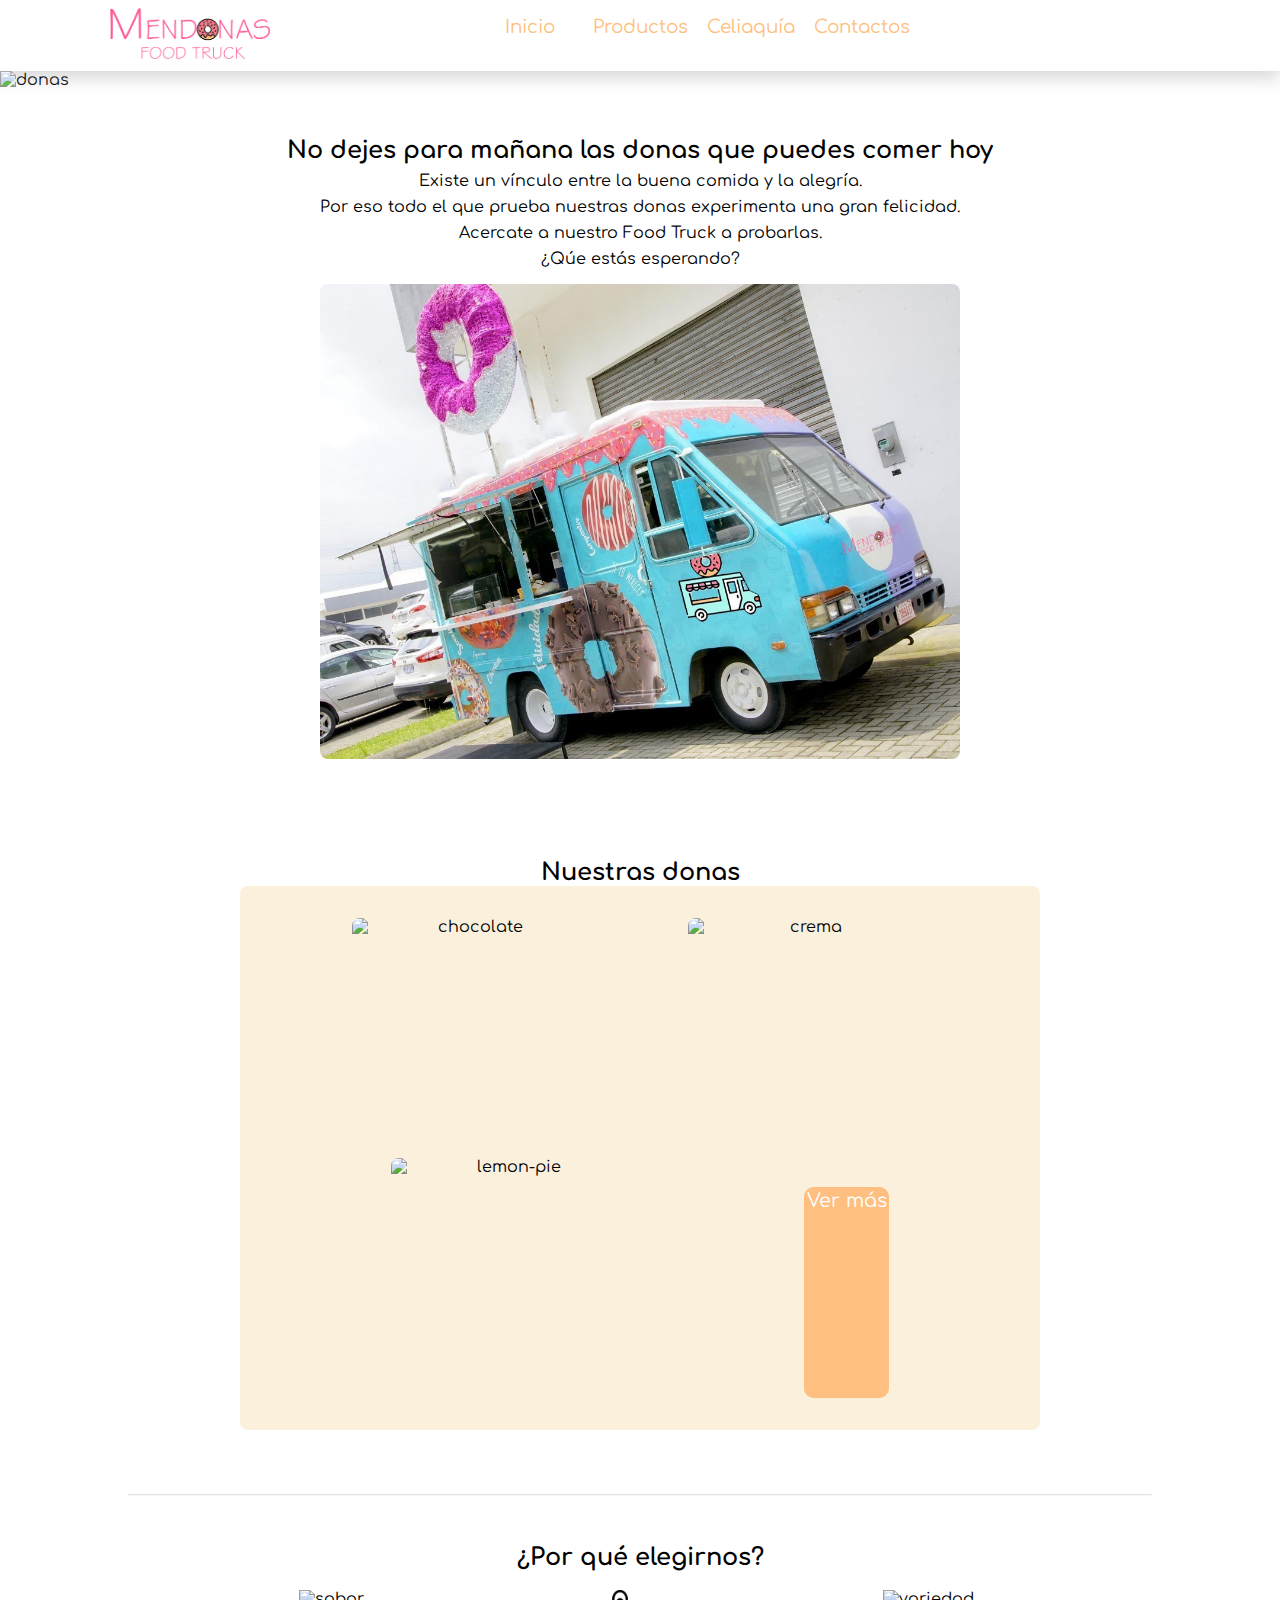
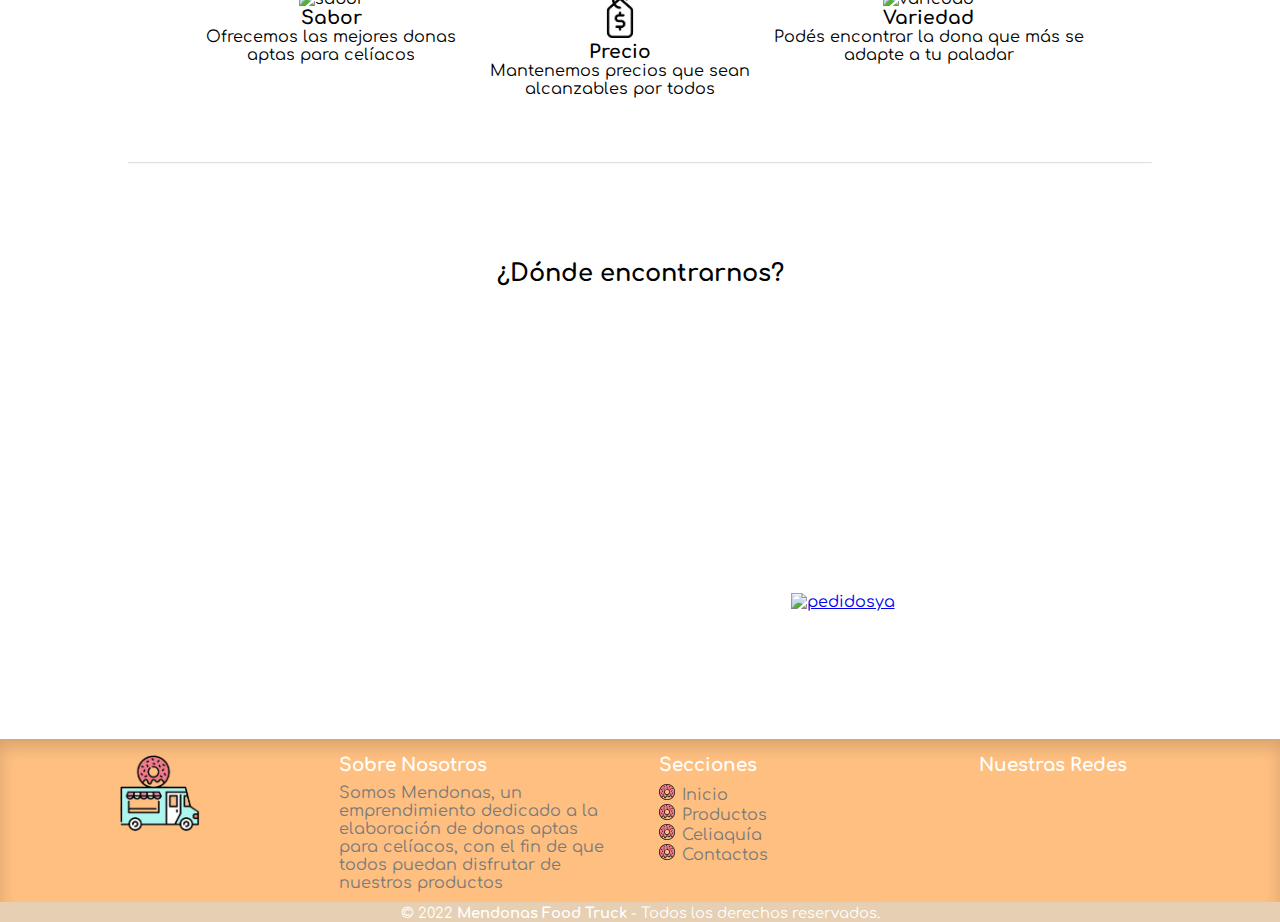
==== index.html @ 360dca73 "ordenado" ====
<!DOCTYPE html>
<html lang="en">
<head>
    <meta charset="UTF-8">
    <meta http-equiv="X-UA-Compatible" content="IE=edge">
    <meta name="viewport" content="width=device-width, initial-scale=1.0">

    <link rel="shortcut icon" href="/Dona.png" type="image/x-icon">
    <link rel="stylesheet" href="0estilo.css">
    <link rel="stylesheet" href="carrusel.css">
    <link rel="stylesheet" href="https://cdnjs.cloudflare.com/ajax/libs/animate.css/4.1.1/animate.min.css"/>
    <link href="https://fonts.googleapis.com/css2?family=Comfortaa:wght@300&display=swap" rel="stylesheet">
    
    <script src="https://kit.fontawesome.com/cc9a86832b.js" crossorigin="anonymous"></script>

    <title>Mendonas Food Truck</title>
</head>

<body>
    <nav class="nav">
        <div class="container-nav">
            <figure>
                <a href="#">
                    <img src="/Imágenes/Texto.png" alt="Mendonas" class="animate__animated animate__swing">
                </a>
            </figure>
            <div class="lista">
                <ul>
                    <li><a href="index.html">Inicio</a> </li>
                    <li><a href="productos.html">Productos</a></li>
                    <li><a href="celiaquia.html">Celiaquía</a></li>
                    <li><a href="contacto.html">Contactos</a></li>
                </ul>
            </div>
            <div class="redes-nav">
                <a href="https://web.whatsapp.com/" class="fa fa-whatsapp fa-xl" target="_blank"></a>
                <a href="https://www.facebook.com/" class="fa fa-facebook fa-xl" target="_blank"></a>
                <a href="https://www.instagram.com/" class="fa fa-instagram fa-xl" target="_blank"></a>
            </div>
        </div>
    </nav>

    <div class="presentacion">
        <div class="foto">
            <img src="https://s3.amazonaws.com/arc-wordpress-client-uploads/infobae-wp/wp-content/uploads/2018/11/22152524/PARA-TI-DONUTS-Y-CHURROS-DONUTS-MARKET-13-gourmet-PAULA-IKEDA-201811231.jpg" alt="donas">
        </div>
        <div class="frase">
            <h2>No dejes para mañana las donas que puedes comer hoy</h2>
            <p>Existe un vínculo entre la buena comida y la alegría.</p>
            <p>Por eso todo el que prueba nuestras donas experimenta una gran felicidad.</p>
            <p>Acercate a nuestro Food Truck a probarlas.</p>
            <p>¿Qúe estás esperando?</p>
            <img src="/Imágenes/Food Truck.jpg" alt="foodtruck">
        </div>
        <div class="carrusel">
            <h2>Nuestras donas</h2>
            <div class="nuestras">
                <img src="https://placeralplato.com/files/2015/07/Donas-de-chocolate-y-canela-640x480.jpg?width=1200&enable=upscale" alt="chocolate">
                <img src="https://t1.rg.ltmcdn.com/es/posts/3/3/8/donas_rellenas_de_crema_pastelera_34833_600.jpg" alt="crema">
                <img src="https://i.pinimg.com/736x/dc/91/ef/dc91efba1f8ed9599defd0c5e49a55f3.jpg" alt="lemon-pie">
                <a href="productos.html">Ver más</a>
            </div>
        </div>
        <div class="elegirnos">
            <hr>
            <h2>¿Por qué elegirnos?</h2>
            <div class="razones">
                <div class="sabor">
                    <img src="https://es.seaicons.com/wp-content/uploads/2015/06/Food-Doughnut-icon.png" alt="sabor">
                    <h3>Sabor</h3>
                    <p>Ofrecemos las mejores donas aptas para celíacos</p>
                </div>
                <div class="precio">
                    <img src="[data-uri]" alt="precio">
                    <h3>Precio</h3>
                    <p>Mantenemos precios que sean alcanzables por todos</p>
                </div>
                <div class="variedad">
                    <img src="https://static.vecteezy.com/system/resources/previews/001/500/312/large_2x/bullet-menu-icon-free-vector.jpg" alt="variedad">
                    <h3>Variedad</h3>
                    <p>Podés encontrar la dona que más se adapte a tu paladar</p>
                </div>
            </div>
            <hr>
        </div>
        <div class="map">
            <h2>¿Dónde encontrarnos?</h2>
            <iframe src="https://www.google.com/maps/embed?pb=!1m18!1m12!1m3!1d659.9806650527895!2d-68.84240550402001!3d-32.892981247883654!2m3!1f0!2f0!3f0!3m2!1i1024!2i768!4f13.1!3m3!1m2!1s0x967e0910a2e57cbb%3A0xecee7dac7452e994!2sPlaza%20Espa%C3%B1a!5e0!3m2!1ses-419!2sar!4v1650557830262!5m2!1ses-419!2sar" width="400" height="300" style="border:0;" allowfullscreen="" loading="lazy" referrerpolicy="no-referrer-when-downgrade"></iframe>
            <a href="https://www.pedidosya.com.ar/" target="_blank"><img src="https://seeklogo.com/images/P/pedidos-ya-logo-70D1FA3532-seeklogo.com.png" alt="pedidosya"></a>
        </div>
    </div>

    <footer class="footer">
        <div class="container-1">
            <div class="box">
                <figure>
                    <a href="index.html">
                        <img src="/Imágenes/foodtrucklogo.png" alt="logomendonas">
                    </a>
                </figure>
            </div>
            <div class="box">
                <h2>Sobre Nosotros</h2>
                <p>Somos Mendonas, un emprendimiento dedicado a la elaboración de donas aptas para celíacos, con el fin de que todos puedan disfrutar de nuestros productos</p>
            </div>
            <div class="box">
                <h2>Secciones</h2>
                <ul>
                    <li><a href="index.html">Inicio</a> </li>
                    <li><a href="productos.html">Productos</a></li>
                    <li><a href="celiaquia.html">Celiaquía</a></li>
                    <li><a href="contacto.html">Contactos</a></li>
                </ul>
            </div>
            <div class="box">
                <h2>Nuestras Redes</h2>
                <div class="red-social">
                    <a href="https://web.whatsapp.com/" class="fa fa-whatsapp fa-xl" target="_blank"></a>
                    <a href="https://www.facebook.com/" class="fa fa-facebook fa-xl" target="_blank"></a>
                    <a href="https://www.instagram.com/" class="fa fa-instagram fa-xl" target="_blank"></a>
                </div>
            </div>
        </div>
        <div class="container-2">
            <small>
                &copy; 2022 <b>Mendonas Food Truck</b> - Todos los derechos reservados.
            </small>
        </div>
    </footer>
</body>
</html>
---- 0estilo.css ----
/* Colores logo:
Rosa: #f17b89
Celeste: #adf6ed
Marrón: #febf80*/
*{
    padding: 0;
    margin: 0;
    font-family: 'Comfortaa', cursive;
}
body{
    /* background-color: #; */
}
.nav{
    width: 100%;
    background-color: white;
    box-shadow: 0 .5rem 1rem rgba(0,0,0,.15);
}
.nav .container-nav{
    padding: 0.5em;
    display: flex;
    justify-content: space-around;
}
.nav .container-nav figure{
    text-align: center;
}
.nav .container-nav figure a img{
    width: 10em;
}
.nav .container-nav .lista{
    padding-top: 0.5em;
    text-align: center;
    font-size: 1.15em;
}
.nav .container-nav .lista ul{
    display: grid;
    grid-template-columns: repeat(4, 6em);
    text-align: center;
}
.nav .container-nav ul li{
    display: inline;
}
.nav .container-nav ul li a{
    display: block;
    text-decoration: none;
    color: #febf80;
    /* -webkit-transition: 1s linear; */
    transition: 0.7s linear;
}
.nav .container-nav ul li a:hover{
    /* transform: translateY(-3px) scale(1.1);
    font-weight: bold;
    border-bottom: 2px solid; */
    /* -webkit-box-shadow: 10px 10px 14px 2px rgba(0,0,0,0.47); */
    box-shadow: 0 .5rem 1rem rgba(0,0,0,.3);
    border-radius: 2em;
    background-color: #febf80;
    color: white;
}
.nav .container-nav .redes-nav a{
    text-decoration: none;
    padding-right: 1em;
    padding-top: 0.6em;
    color: #f17b89;
    transition: 0.5s;
}
.nav .container-nav .redes-nav a:hover{
    transform: scale(1.2);
    color: #febf80;
}
.foto img{
    width: 100%;
    object-fit: cover;
    height: 25em;
    opacity: 90%;
}
.presentacion .frase{
    text-align: center;
}
.presentacion .frase h2{
    font-size: 1.5em;
    padding-top: 2em;
}
.presentacion .frase p{
    padding-top: 0.5em;
    padding-left: 1em;
    padding-right: 1em;
}
.presentacion .frase img{
    margin-top: 1em;
    width: 40em;
    border-radius: 0.5em;
}
.presentacion .carrusel{
    text-align: center;
}
.presentacion .carrusel h2{
    padding-top: 4em;
}
.presentacion .carrusel .nuestras{
    display: flex;
    flex-wrap: wrap;
    justify-content: space-around;
    align-content: center;
    margin-left: 15em;
    margin-right: 15em;
    padding: 4em;
    padding-top: 2em;
    padding-bottom: 2em;
    border-radius: 0.5em;
    background-color: #faf0dc;
}
.presentacion .carrusel .nuestras img{
    object-fit: cover;
    border-radius: 0.5em;
    width: 15em;
    height: 15em;
    transition: 1s;
}
.presentacion .carrusel .nuestras img:hover{
    transform: scale(1.03);
}
.presentacion .carrusel a{
    text-decoration: none;
    margin-top: 1.5em;
    padding: 0.1em;
    border: 1px solid #febf80;
    border-radius: 0.5em;
    background-color: #febf80;
    color: white;
    font-size: 1.2em;
}
.presentacion .carrusel a:hover{
    transform: scale(1.1);
    transition: 0.7s;
}
.presentacion .elegirnos{
    text-align: center;
}
.presentacion .elegirnos h2{
    padding-top: 2em;
    padding-bottom: 0.8em;
    font-size: 1.5em;
}
.presentacion .elegirnos .razones{
    display: flex;
    margin-left: 12em;
    margin-right: 12em;
}
.presentacion .elegirnos .razones img{
    width: 3em;
    height: 3em;
    background-color: white;
}
.presentacion .map{
    text-align: center;
    padding-top: 6em;
    padding-bottom: 2em;
}
.presentacion .map h2{
    padding-bottom: 0.8em;
}
.presentacion .map img{
    width: 10em;
    margin: 6em;
    transition: 1s;
}
.presentacion .map img:hover{
    transform: scale(1.05);
}
.productos{
    text-align: center;
    margin-bottom: 4em;
}
.productos h2{
    padding-top: 2em;
    padding-bottom: 0.8em;
    font-size: 1.5em;
}
.productos p{
    padding-top: 0.3em;
    padding-left: 1em;
    padding-right: 1em;
}
.productos h3{
    padding-top: 2em;
    padding-bottom: 0.8em;
    font-size: 1.3em;
}
.productos .prod .tipo{
    display: flex;
    align-content: center;
    justify-content: center;
    flex-wrap: wrap;
    flex-direction: row;
}
.productos .prod img{
    object-fit: cover;
    border-radius: 0.5em;
    width: 15em;
    height: 15em;
    margin-left: 3em;
    margin-right: 3em;
    transition: 1s;
}
.donnut{
    position: relative;
    display: inline-block;
    text-align: center;
}
.donnut p{
    position: absolute;
    top: 50%;
    left: 50%;
    transform: translate(-50%, -50%);
    color: transparent;
    transition: 1s;
}
.donnut:hover p{
    color: white;
}
.donnut:hover img{
    filter: brightness(50%);
    transform: scale(1.03);
}
.celi .info h1{
    text-align: center;
    font-size: 1.5em;
    padding-top: 2em;
}
.celi .info h2{
    padding-top: 1em;
    padding-left: 1em;
    font-size: 1.3em;
    color: #f17b89;
}
.celi .info p{
    padding-top: 0.3em;
    padding-left: 1em;
    padding-right: 1em;
}
.celi .masinfo{
    text-align: center;
}
.celi .masinfo h2{
    padding-top: 3em;
    font-size: 1.2em;
}
.celi .masinfo img{
    width: 8%;
    height: 8%;
    transition: 1s;
}
.celi .masinfo img:hover{
    transform: scale(1.05);
}
.formu h2{
    text-align: center;
    font-size: 1.5em;
    padding-top: 2em;
}
.formu p{
    text-align: center;
    font-size: 1em;
    padding-top: 1em;
}
.formu .evento form{
    margin: auto;
    width: 70em;
    height: auto;
    margin-top: 3em;
    padding: 2em;
    border: 1px solid;
    border-color: #f17b89;
    box-shadow: 0 .5rem 1rem rgba(0,0,0,.3);
    display: flex;
    flex-wrap: wrap;
}
.formu .evento form div{
    width: 50%;
    padding-top: 1.5em;
}
.formu .evento form .comentarios{
    width: 100%;
}
.formu .evento form input, select{
    border: 1px solid rgb(94, 203, 247);
    border-radius: 0.5em;
    width: 90%;
    height: 2em;
    padding-left: 1em;
    margin-top: 0.7em;
}
.formu .evento form textarea{
    border: 1px solid rgb(94, 203, 247);
    border-radius: 0.5em;
    width: 100%;
}
.formu .evento form .boton-enviar{
    text-decoration: none;
    border: 0;
    padding: 0.5em;
    width: 5em;
    height: 100%;
}
.formu .evento form .boton-enviar:hover{
    animation: traslado 5s linear;
}
    @keyframes traslado {
    from {
      margin-left: 0%;
    }
    to {
      margin-left: 20%;
    }
    }
hr{
    margin-top: 4em;
    margin-left: 10%;
    margin-right: 10%;
    background-color: #7a7a7a;
    opacity: 30%;
}
.formu .opinion form{
    margin: auto;
    width: 35em;
    height: auto;
    margin-top: 3em;
    margin-bottom: 6em;
    padding: 2em;
    text-align: center;
    border: 3px solid;
    border-radius: 2em;
    border-style: dashed;
    border-color: #f17b89;
    box-shadow: 0 .5rem 1rem rgba(0,0,0,.3);
}
.formu .opinion form input{
    border-radius: .5em;
    height: 1.2em;
    border: 1px solid rgb(94, 203, 247);
}
.formu .opinion form textarea{
    border-radius: .5em;
    border: 1px solid rgb(94, 203, 247);
}
textarea:focus, input:focus, input[type]:focus {
    border-color: rgb(94, 203, 247);
    box-shadow: 0 0.5px 0.5px rgba(94, 203, 247)inset, 0 0 4px rgba(0, 238, 255, 0.6);
    outline: 0 none;
}
.formu .opinion form .boton-enviar{
    text-decoration: none;
    border: 0;
    padding: 0.5em;
    width: 3em;
    height: 100%;
    transform: rotate(270deg);
}
.formu .opinion form .boton-enviar:hover{
    animation: rotation 4s infinite linear;
}
    @keyframes rotation {
    from {
      transform: rotate(0deg);
    }
    to {
      transform: rotate(359deg);
    }
    }
.footer{
    width: 100%;
    background-color: #febf80;
    /* position: absolute;
    bottom: 0; */
    box-shadow: 0 .5rem 1rem rgba(0,0,0,.15) inset;
}
.footer .container-1{
    width: 100%;
    margin: auto;
    display: grid;
    grid-template-columns: repeat(4, 1fr);
    padding-top: 1em;
    padding-bottom: em;
}
.footer .container-1 .box{
    padding: 1.2em;
    padding-top: 0;
    padding-bottom: 0;
}
.footer .container-1 .box figure{
    width: 100%;
    height: 100%;
    display: flex;
    justify-content: center;
    align-content: center;
}
.footer .container-1 .box figure img{
    width: 5em;
    animation-name: slidelogo;
    animation-duration: 2s;
}
    /* @keyframes slidelogo {
        from{
            margin-right: 100%;
        }
        to{
            margin-right: 0%;
        }
    } */
.footer .container-1 .box h2{
    color: white;
    margin-bottom: 0.5em;
    font-size: 1.15em;
}
.footer .container-1 .box p{
    color: #7a7a7a;
    margin-bottom: 10px;
    font-size: 1em;
}
.footer .container-1 .box ul li{
    list-style-position: inside;
    list-style-image: url('/favicon-16x16.png');
}
.footer .container-1 .box ul li a{
    text-decoration: none;
    font-size: 1em;
    color: #7a7a7a;
    transition: 0.5s;
}
.footer .container-1 .box ul li a:hover{
    color: #f17b89;
    display: inline-block;
    transform: scale(1.1);
}
.footer .container-1 .red-social a{
    display: inline-block;
    text-align: center;
    text-decoration: none;
    color:#00000051;
    width: 2em;
    padding-top: 1em;
    transition: 0.5s;
}
.footer .container-1 .red-social a:hover{
    color: #f17b89;
    transform: scale(1.2);
}
.footer .container-2{
    background-color: #E6CFB2;
    font-size: 1.1em;
    text-align: center;
    color: white;
}
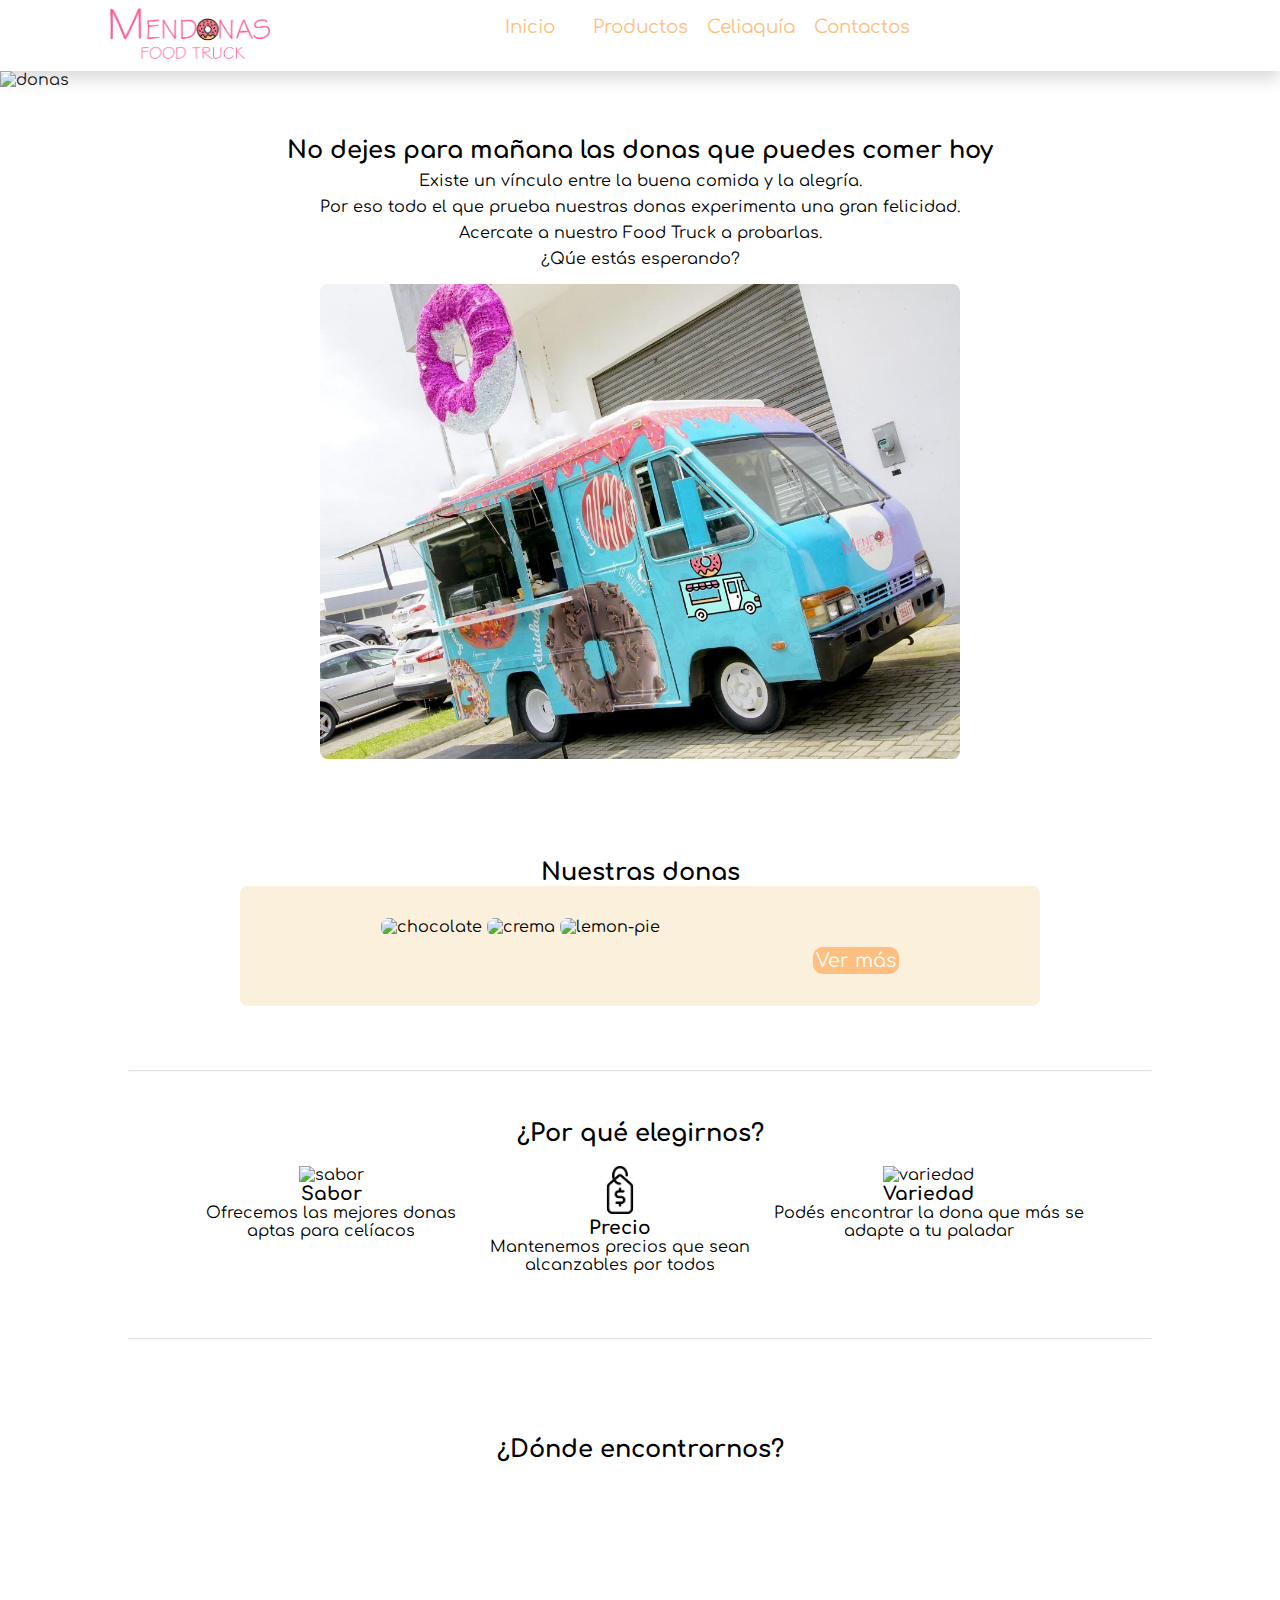
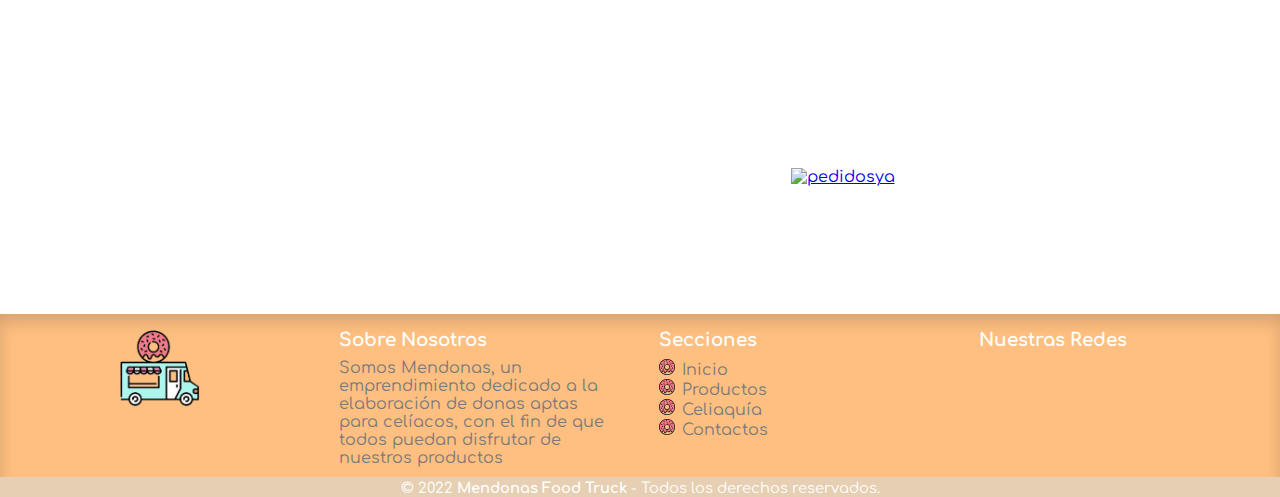
==== commit abd926da: "ordenado" ====
--- a/index.html
+++ b/index.html
@@ -5,9 +5,8 @@
     <meta http-equiv="X-UA-Compatible" content="IE=edge">
     <meta name="viewport" content="width=device-width, initial-scale=1.0">
 
-    <link rel="shortcut icon" href="/Dona.png" type="image/x-icon">
+    <link rel="shortcut icon" href="Imágenes/Dona.png" type="image/x-icon">
     <link rel="stylesheet" href="0estilo.css">
-    <link rel="stylesheet" href="carrusel.css">
     <link rel="stylesheet" href="https://cdnjs.cloudflare.com/ajax/libs/animate.css/4.1.1/animate.min.css"/>
     <link href="https://fonts.googleapis.com/css2?family=Comfortaa:wght@300&display=swap" rel="stylesheet">
     
@@ -21,7 +20,7 @@
         <div class="container-nav">
             <figure>
                 <a href="#">
-                    <img src="/Imágenes/Texto.png" alt="Mendonas" class="animate__animated animate__swing">
+                    <img src="Imágenes/Texto.png" alt="Mendonas" class="animate__animated animate__swing">
                 </a>
             </figure>
             <div class="lista">
@@ -50,14 +49,16 @@
             <p>Por eso todo el que prueba nuestras donas experimenta una gran felicidad.</p>
             <p>Acercate a nuestro Food Truck a probarlas.</p>
             <p>¿Qúe estás esperando?</p>
-            <img src="/Imágenes/Food Truck.jpg" alt="foodtruck">
+            <img src="Imágenes/Food Truck.jpg" alt="foodtruck">
         </div>
         <div class="carrusel">
             <h2>Nuestras donas</h2>
             <div class="nuestras">
-                <img src="https://placeralplato.com/files/2015/07/Donas-de-chocolate-y-canela-640x480.jpg?width=1200&enable=upscale" alt="chocolate">
-                <img src="https://t1.rg.ltmcdn.com/es/posts/3/3/8/donas_rellenas_de_crema_pastelera_34833_600.jpg" alt="crema">
-                <img src="https://i.pinimg.com/736x/dc/91/ef/dc91efba1f8ed9599defd0c5e49a55f3.jpg" alt="lemon-pie">
+                <div>
+                    <img src="https://placeralplato.com/files/2015/07/Donas-de-chocolate-y-canela-640x480.jpg?width=1200&enable=upscale" alt="chocolate">
+                    <img src="https://t1.rg.ltmcdn.com/es/posts/3/3/8/donas_rellenas_de_crema_pastelera_34833_600.jpg" alt="crema">
+                    <img src="https://i.pinimg.com/736x/dc/91/ef/dc91efba1f8ed9599defd0c5e49a55f3.jpg" alt="lemon-pie">
+                </div>
                 <a href="productos.html">Ver más</a>
             </div>
         </div>
@@ -95,7 +96,7 @@
             <div class="box">
                 <figure>
                     <a href="index.html">
-                        <img src="/Imágenes/foodtrucklogo.png" alt="logomendonas">
+                        <img src="Imágenes/foodtrucklogo.png" alt="logomendonas">
                     </a>
                 </figure>
             </div>
--- a/0estilo.css
+++ b/0estilo.css
@@ -6,9 +6,6 @@
     padding: 0;
     margin: 0;
     font-family: 'Comfortaa', cursive;
-}
-body{
-    /* background-color: #; */
 }
 .nav{
     width: 100%;
@@ -345,7 +342,7 @@
 }
 textarea:focus, input:focus, input[type]:focus {
     border-color: rgb(94, 203, 247);
-    box-shadow: 0 0.5px 0.5px rgba(94, 203, 247)inset, 0 0 4px rgba(0, 238, 255, 0.6);
+    box-shadow: 0 0.5px 0.5px rgba(94, 203, 247) inset, 0 0 4px rgba(0, 238, 255, 0.6);
     outline: 0 none;
 }
 .formu .opinion form .boton-enviar{
@@ -419,7 +416,7 @@
 }
 .footer .container-1 .box ul li{
     list-style-position: inside;
-    list-style-image: url('/favicon-16x16.png');
+    list-style-image: url('Imágenes/favicon-16x16.png');
 }
 .footer .container-1 .box ul li a{
     text-decoration: none;
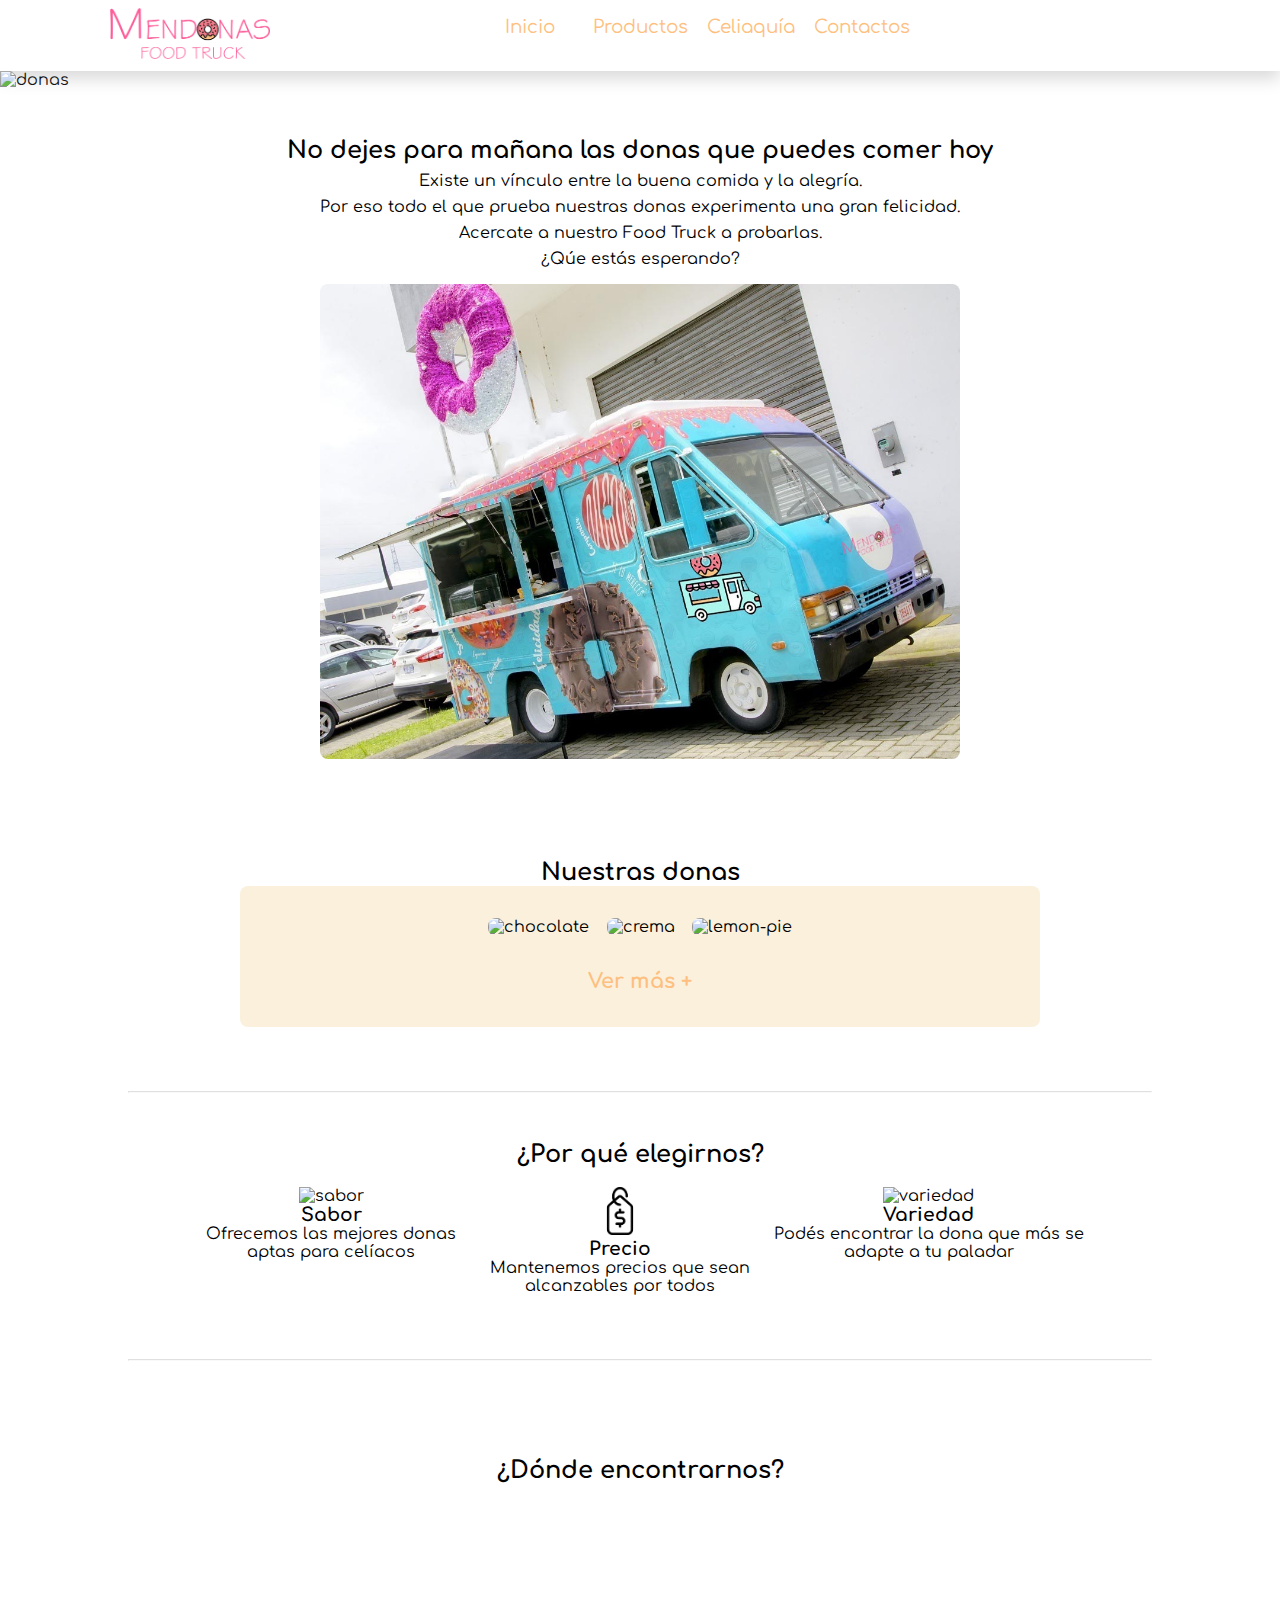
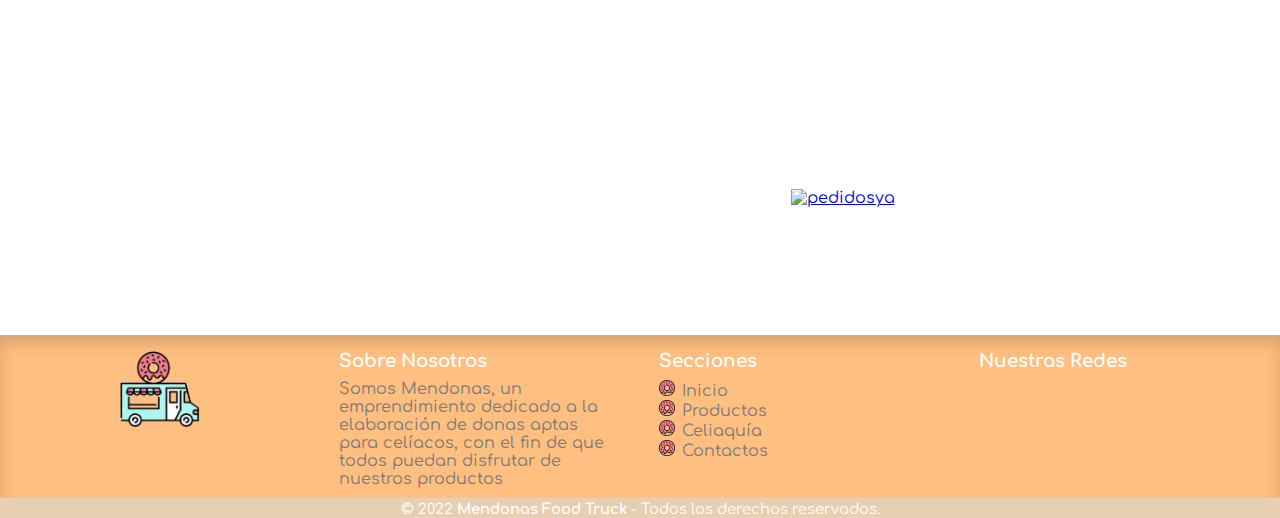
==== commit 3ffb542c: "ordenado" ====
--- a/index.html
+++ b/index.html
@@ -59,7 +59,7 @@
                     <img src="https://t1.rg.ltmcdn.com/es/posts/3/3/8/donas_rellenas_de_crema_pastelera_34833_600.jpg" alt="crema">
                     <img src="https://i.pinimg.com/736x/dc/91/ef/dc91efba1f8ed9599defd0c5e49a55f3.jpg" alt="lemon-pie">
                 </div>
-                <a href="productos.html">Ver más</a>
+                <a href="productos.html">Ver más +</a>
             </div>
         </div>
         <div class="elegirnos">
--- a/0estilo.css
+++ b/0estilo.css
@@ -93,7 +93,7 @@
 .presentacion .carrusel h2{
     padding-top: 4em;
 }
-.presentacion .carrusel .nuestras{
+/* .presentacion .carrusel .nuestras{
     display: flex;
     flex-wrap: wrap;
     justify-content: space-around;
@@ -105,9 +105,23 @@
     padding-bottom: 2em;
     border-radius: 0.5em;
     background-color: #faf0dc;
+} */
+.presentacion .carrusel .nuestras{
+    display: grid;
+    justify-content: space-around;
+    align-content: center;
+    margin-left: 15em;
+    margin-right: 15em;
+    padding: 4em;
+    padding-top: 2em;
+    padding-bottom: 2em;
+    border-radius: 0.5em;
+    background-color: #faf0dc;
 }
 .presentacion .carrusel .nuestras img{
     object-fit: cover;
+    margin-right: 0.4em;
+    margin-left: 0.4em;
     border-radius: 0.5em;
     width: 15em;
     height: 15em;
@@ -117,17 +131,19 @@
     transform: scale(1.03);
 }
 .presentacion .carrusel a{
+    display: block;
     text-decoration: none;
     margin-top: 1.5em;
     padding: 0.1em;
-    border: 1px solid #febf80;
-    border-radius: 0.5em;
-    background-color: #febf80;
-    color: white;
-    font-size: 1.2em;
+    /* border: 1px solid #febf80;
+    border-radius: 0.5em;
+    background-color: #febf80; */
+    color: #febf80;
+    font-weight: bold;
+    font-size: 1.3em;
 }
 .presentacion .carrusel a:hover{
-    transform: scale(1.1);
+    transform: scale(1.03);
     transition: 0.7s;
 }
 .presentacion .elegirnos{
@@ -225,12 +241,13 @@
     padding-top: 2em;
 }
 .celi .info h2{
-    padding-top: 1em;
+    padding-top: 1.2em;
     padding-left: 1em;
     font-size: 1.3em;
     color: #f17b89;
 }
 .celi .info p{
+    text-align: justify;
     padding-top: 0.3em;
     padding-left: 1em;
     padding-right: 1em;
@@ -422,7 +439,7 @@
     text-decoration: none;
     font-size: 1em;
     color: #7a7a7a;
-    transition: 0.5s;
+    transition: 0.7s;
 }
 .footer .container-1 .box ul li a:hover{
     color: #f17b89;
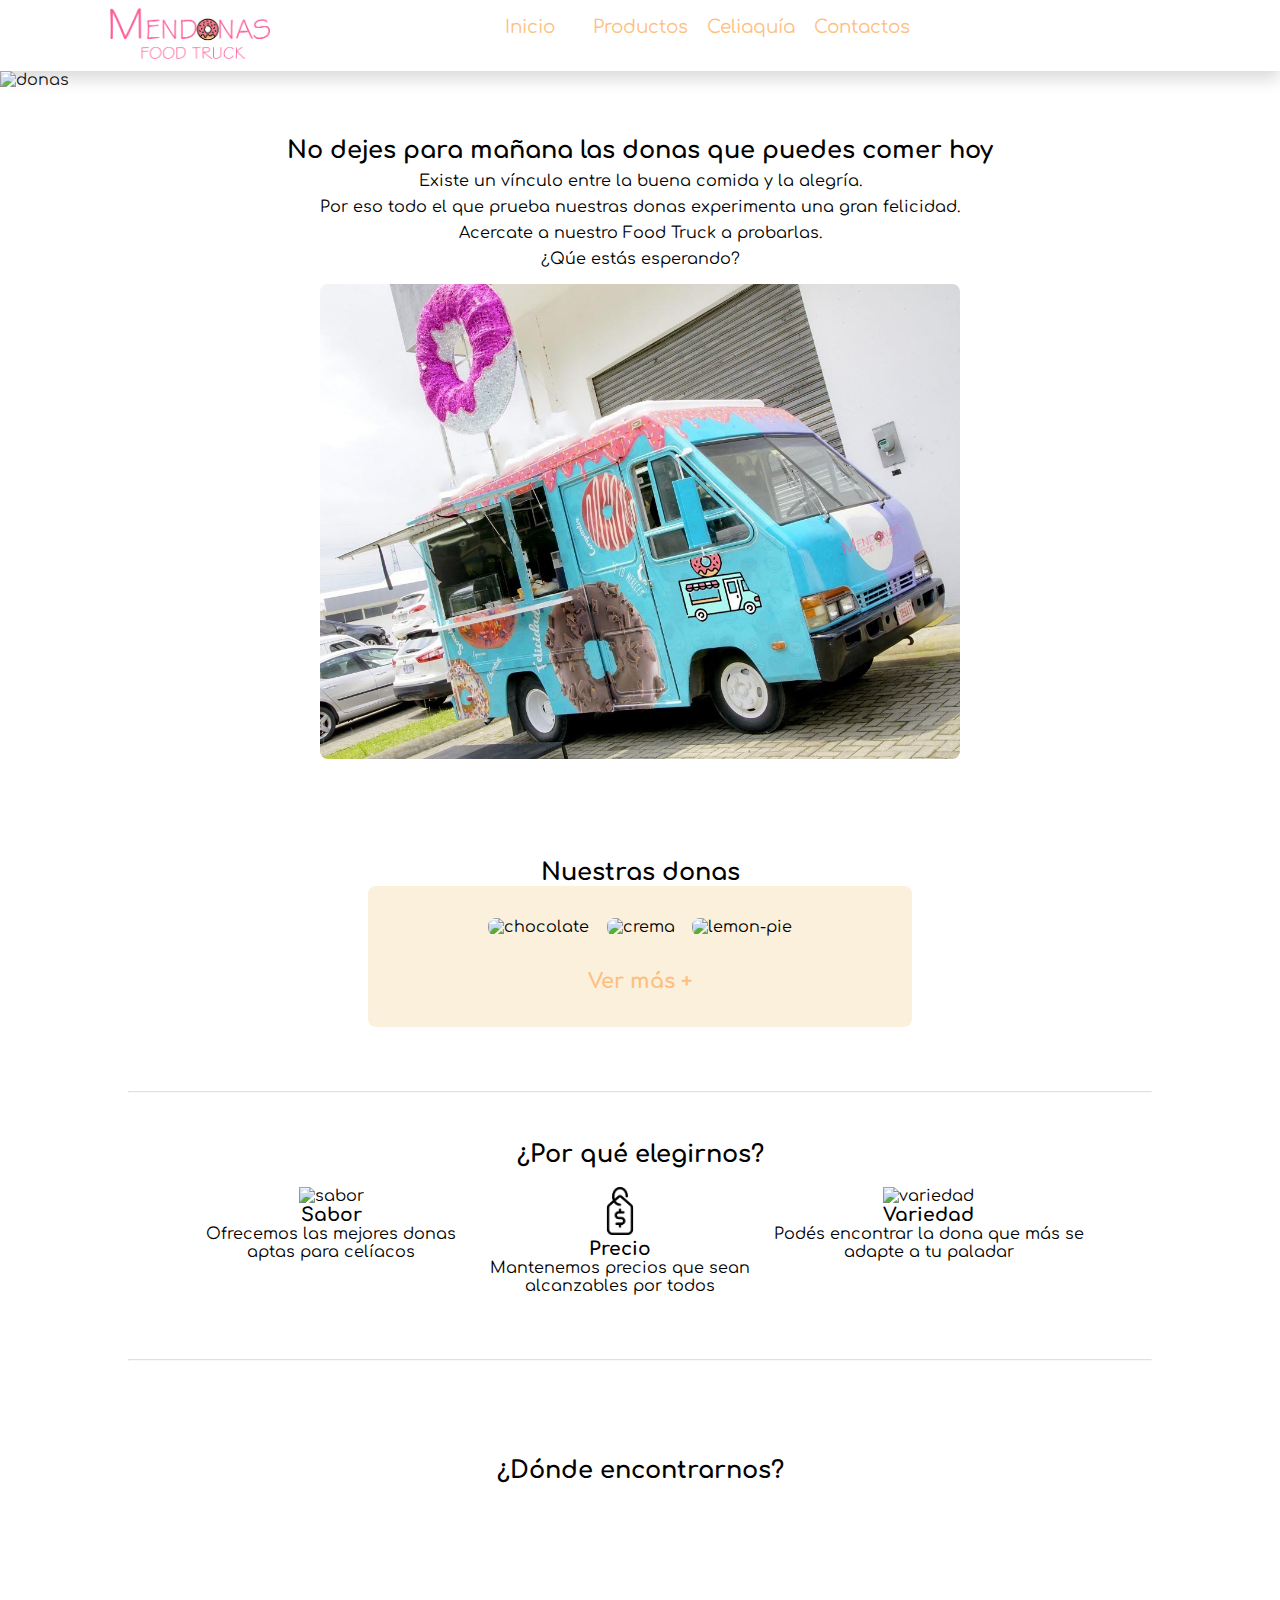
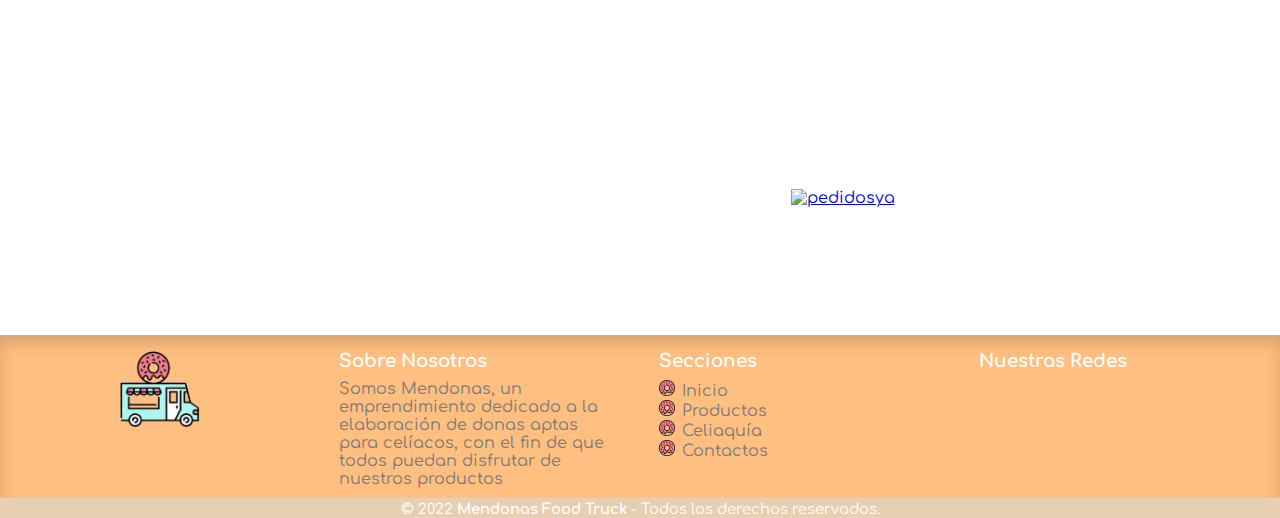
==== commit b916f0af: "responsive" ====
--- a/index.html
+++ b/index.html
@@ -57,7 +57,7 @@
                 <div>
                     <img src="https://placeralplato.com/files/2015/07/Donas-de-chocolate-y-canela-640x480.jpg?width=1200&enable=upscale" alt="chocolate">
                     <img src="https://t1.rg.ltmcdn.com/es/posts/3/3/8/donas_rellenas_de_crema_pastelera_34833_600.jpg" alt="crema">
-                    <img src="https://i.pinimg.com/736x/dc/91/ef/dc91efba1f8ed9599defd0c5e49a55f3.jpg" alt="lemon-pie">
+                    <img src="https://i.pinimg.com/736x/dc/91/ef/dc91efba1f8ed9599defd0c5e49a55f3.jpg" alt="lemon-pie" class="fuera">
                 </div>
                 <a href="productos.html">Ver más +</a>
             </div>
--- a/0estilo.css
+++ b/0estilo.css
@@ -84,7 +84,7 @@
 }
 .presentacion .frase img{
     margin-top: 1em;
-    width: 40em;
+    width: 50%;
     border-radius: 0.5em;
 }
 .presentacion .carrusel{
@@ -110,8 +110,8 @@
     display: grid;
     justify-content: space-around;
     align-content: center;
-    margin-left: 15em;
-    margin-right: 15em;
+    margin-left: 23em;
+    margin-right: 23em;
     padding: 4em;
     padding-top: 2em;
     padding-bottom: 2em;
@@ -123,8 +123,8 @@
     margin-right: 0.4em;
     margin-left: 0.4em;
     border-radius: 0.5em;
-    width: 15em;
-    height: 15em;
+    width: 12em;
+    height: 12em;
     transition: 1s;
 }
 .presentacion .carrusel .nuestras img:hover{
@@ -279,7 +279,7 @@
 }
 .formu .evento form{
     margin: auto;
-    width: 70em;
+    width: 70%;
     height: auto;
     margin-top: 3em;
     padding: 2em;
@@ -336,7 +336,7 @@
 }
 .formu .opinion form{
     margin: auto;
-    width: 35em;
+    width: 35%;
     height: auto;
     margin-top: 3em;
     margin-bottom: 6em;
@@ -349,11 +349,13 @@
     box-shadow: 0 .5rem 1rem rgba(0,0,0,.3);
 }
 .formu .opinion form input{
+    width: 100%;
     border-radius: .5em;
     height: 1.2em;
     border: 1px solid rgb(94, 203, 247);
 }
 .formu .opinion form textarea{
+    width: 100%;
     border-radius: .5em;
     border: 1px solid rgb(94, 203, 247);
 }
@@ -464,4 +466,118 @@
     font-size: 1.1em;
     text-align: center;
     color: white;
+}
+@media screen and (max-width: 1050px) {
+    .presentacion .carrusel .nuestras{
+        margin: 4em;
+        padding: 2em;
+    }
+    .presentacion .carrusel .nuestras img{
+        width: 10em;
+        height: 10em;
+    }
+    .productos .prod .tipo{
+        display: flex;
+        flex-wrap: wrap;
+        flex-direction: column;
+    }
+}
+@media screen and (max-width: 800px) {
+    .nav .container-nav{
+        display: flex;
+        flex-wrap: wrap;
+    }
+    .nav .redes-nav{
+        display: none !important;
+    }
+    .celi .masinfo img{
+        width: 15%;
+        height: 15%;
+    }
+    .footer{
+        width: 100%;
+    }
+    .footer .container-1{
+        display: flex;
+        flex-wrap: wrap;
+    }
+}
+@media screen and (max-width: 720px) {
+    .presentacion .carrusel .nuestras img{
+        width: 9em;
+        height: 9em;
+    }
+}
+@media screen and (max-width: 672px) {
+    .presentacion .carrusel .nuestras img{
+        width: 7em;
+        height: 7em;
+    }
+    .presentacion .carrusel a{
+        font-size: 0.8em;
+    }
+    .presentacion .elegirnos .razones{
+        display: flex;
+        flex-wrap: wrap;
+    }
+    .presentacion .elegirnos .razones img{
+        width: 2em;
+        height: 2em;
+    }
+    .presentacion .map img{
+        width: 7em;
+        margin: 6em;
+    }
+    .productos .prod img{
+        width: 10em;
+        height: 10em;
+    }
+    .productos .prod img:hover{
+        width: 15em;
+        height: 15em;
+    }
+    .formu .evento form{
+        margin: auto;
+        width: 70%;
+        height: auto;
+        display: flex;
+        flex-wrap: wrap;
+    }
+    .formu .evento form div{
+        width: 50%;
+        padding-top: 1.5em;
+    }
+    .formu .evento form .comentarios{
+        width: 100%;
+    }
+    .formu .evento form .boton-enviar{
+        width: 4em;
+    }
+    .presentacion .map iframe{
+        width: 300px;
+        height: 300px;
+    }
+    .presentacion .elegirnos .razones{
+        margin: auto;
+        display: block;
+    }
+}
+@media screen and (max-width: 580px){
+    .fuera{
+        display: none;
+    }
+}
+@media screen and (max-width: 480px){
+    .presentacion .elegirnos{
+        width: 100%;
+    }
+    .presentacion .elegirnos .razones{
+        margin: auto;
+        display: block;
+    }
+    .nav .container-nav .lista{
+        padding-top: 0.5em;
+        text-align: center;
+        font-size: 1.07em;
+    }
 }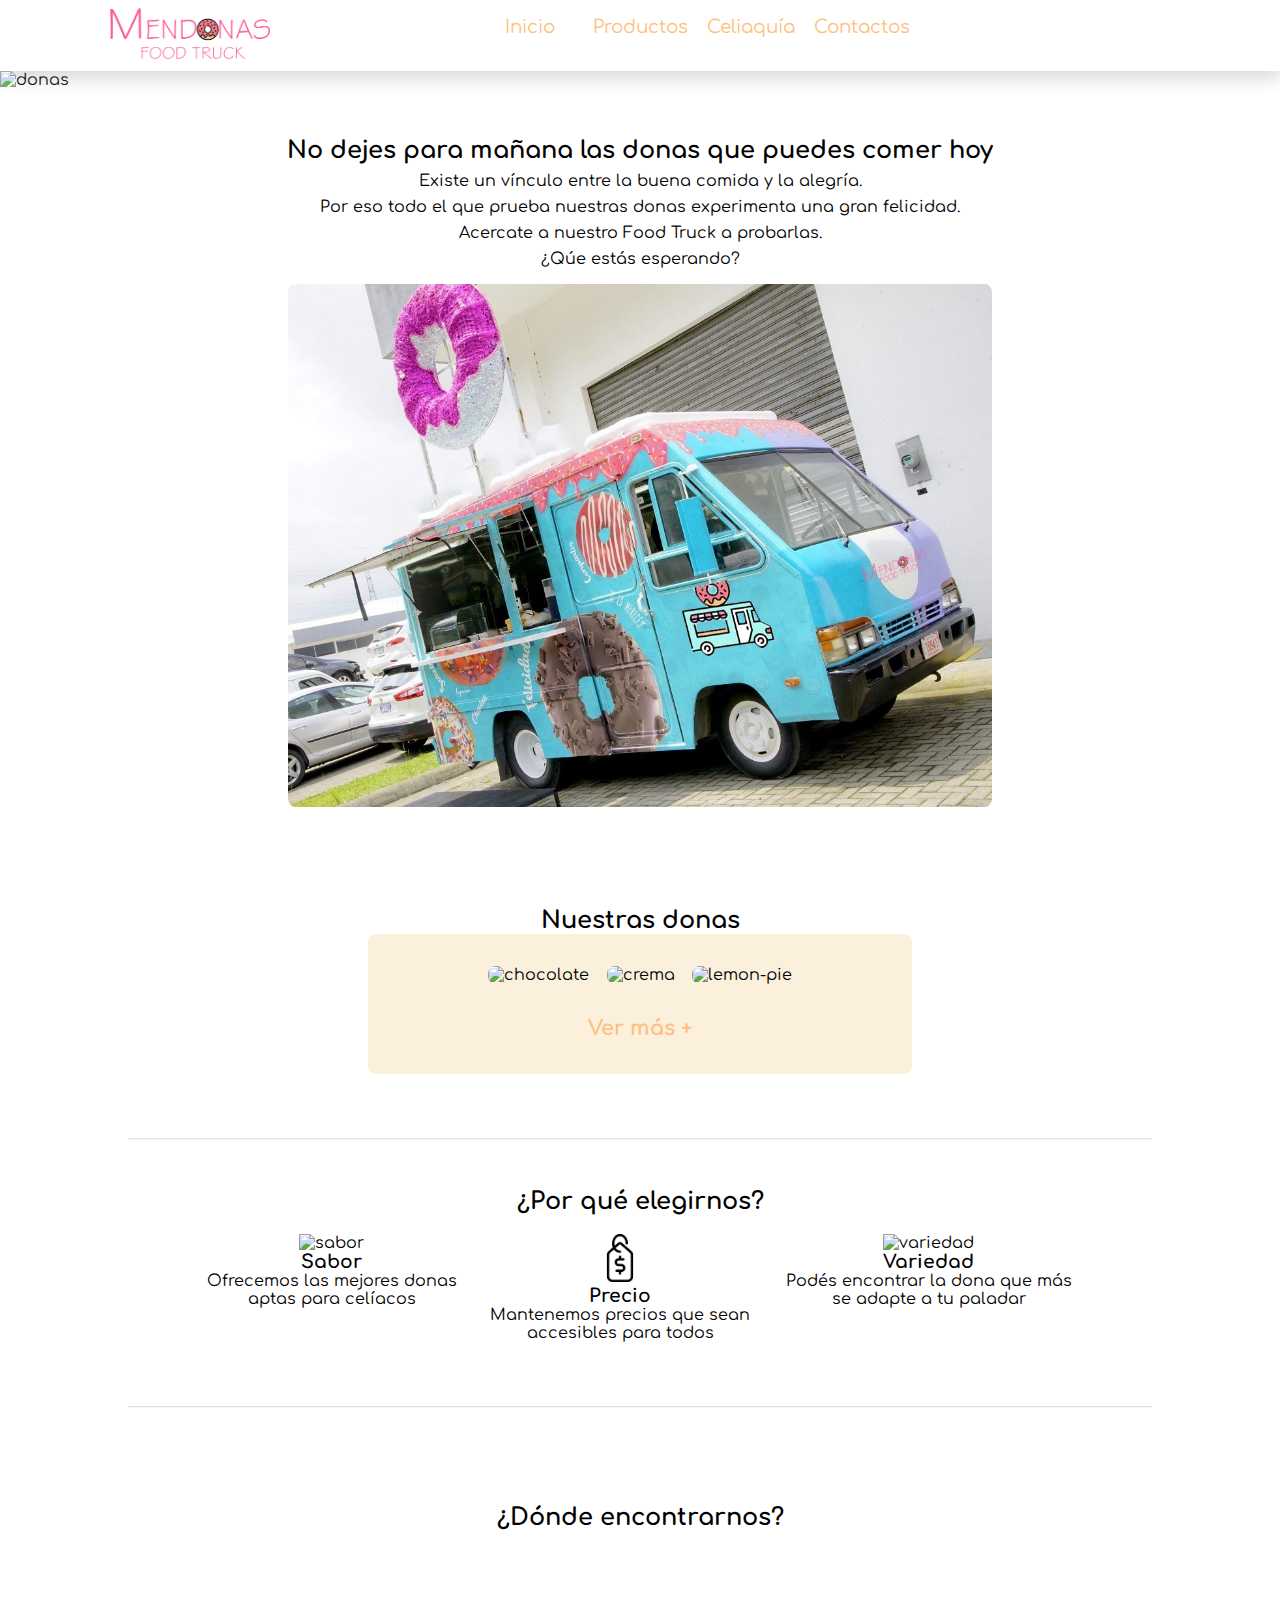
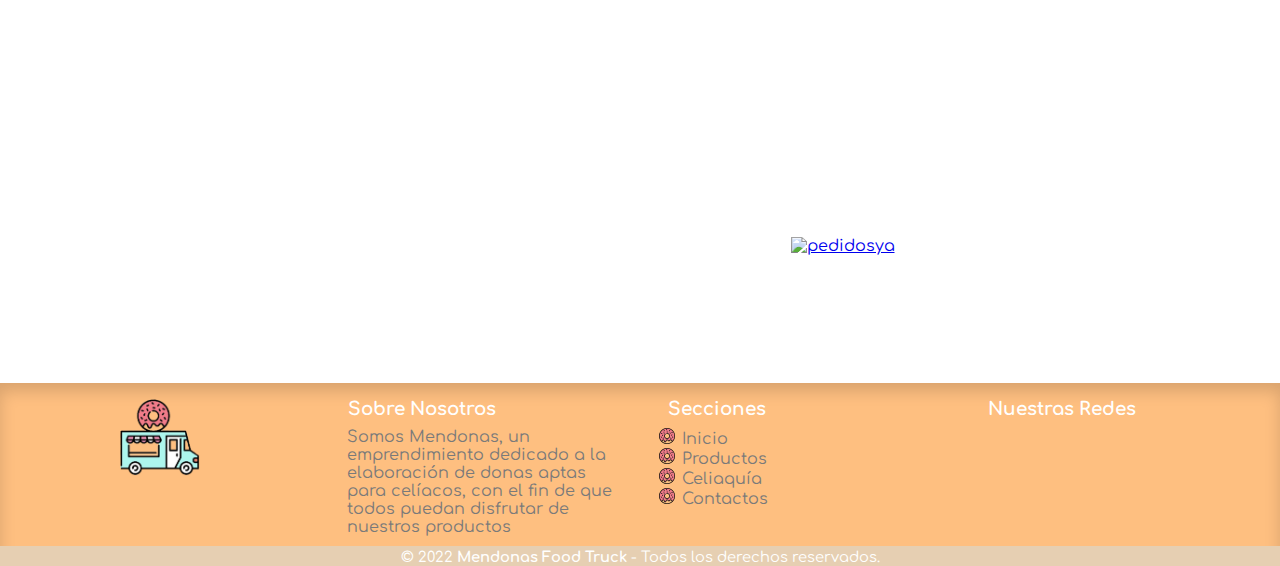
==== commit 37aeec95: "responsive" ====
--- a/index.html
+++ b/index.html
@@ -74,7 +74,7 @@
                 <div class="precio">
                     <img src="[data-uri]" alt="precio">
                     <h3>Precio</h3>
-                    <p>Mantenemos precios que sean alcanzables por todos</p>
+                    <p>Mantenemos precios que sean accesibles para todos</p>
                 </div>
                 <div class="variedad">
                     <img src="https://static.vecteezy.com/system/resources/previews/001/500/312/large_2x/bullet-menu-icon-free-vector.jpg" alt="variedad">
@@ -104,7 +104,7 @@
                 <h2>Sobre Nosotros</h2>
                 <p>Somos Mendonas, un emprendimiento dedicado a la elaboración de donas aptas para celíacos, con el fin de que todos puedan disfrutar de nuestros productos</p>
             </div>
-            <div class="box">
+            <div class="box" id="sec-footer">
                 <h2>Secciones</h2>
                 <ul>
                     <li><a href="index.html">Inicio</a> </li>
--- a/0estilo.css
+++ b/0estilo.css
@@ -6,6 +6,10 @@
     padding: 0;
     margin: 0;
     font-family: 'Comfortaa', cursive;
+}
+h1, h2, p{
+    padding-left: 0.5em;
+    padding-right: 0.5em;
 }
 .nav{
     width: 100%;
@@ -84,7 +88,7 @@
 }
 .presentacion .frase img{
     margin-top: 1em;
-    width: 50%;
+    width: 55%;
     border-radius: 0.5em;
 }
 .presentacion .carrusel{
@@ -93,19 +97,6 @@
 .presentacion .carrusel h2{
     padding-top: 4em;
 }
-/* .presentacion .carrusel .nuestras{
-    display: flex;
-    flex-wrap: wrap;
-    justify-content: space-around;
-    align-content: center;
-    margin-left: 15em;
-    margin-right: 15em;
-    padding: 4em;
-    padding-top: 2em;
-    padding-bottom: 2em;
-    border-radius: 0.5em;
-    background-color: #faf0dc;
-} */
 .presentacion .carrusel .nuestras{
     display: grid;
     justify-content: space-around;
@@ -209,6 +200,7 @@
 .productos .prod img{
     object-fit: cover;
     border-radius: 0.5em;
+    margin-bottom: 0.5em;
     width: 15em;
     height: 15em;
     margin-left: 3em;
@@ -276,6 +268,9 @@
     text-align: center;
     font-size: 1em;
     padding-top: 1em;
+}
+.formu .evento p{
+    padding-bottom: 1em;
 }
 .formu .evento form{
     margin: auto;
@@ -336,10 +331,10 @@
 }
 .formu .opinion form{
     margin: auto;
-    width: 35%;
+    width: 40%;
     height: auto;
-    margin-top: 3em;
-    margin-bottom: 6em;
+    margin-top: 1em;
+    margin-bottom: 4em;
     padding: 2em;
     text-align: center;
     border: 3px solid;
@@ -349,7 +344,7 @@
     box-shadow: 0 .5rem 1rem rgba(0,0,0,.3);
 }
 .formu .opinion form input{
-    width: 100%;
+    width: 70%;
     border-radius: .5em;
     height: 1.2em;
     border: 1px solid rgb(94, 203, 247);
@@ -386,8 +381,6 @@
 .footer{
     width: 100%;
     background-color: #febf80;
-    /* position: absolute;
-    bottom: 0; */
     box-shadow: 0 .5rem 1rem rgba(0,0,0,.15) inset;
 }
 .footer .container-1{
@@ -412,17 +405,7 @@
 }
 .footer .container-1 .box figure img{
     width: 5em;
-    animation-name: slidelogo;
-    animation-duration: 2s;
-}
-    /* @keyframes slidelogo {
-        from{
-            margin-right: 100%;
-        }
-        to{
-            margin-right: 0%;
-        }
-    } */
+}
 .footer .container-1 .box h2{
     color: white;
     margin-bottom: 0.5em;
@@ -470,6 +453,7 @@
 @media screen and (max-width: 1050px) {
     .presentacion .carrusel .nuestras{
         margin: 4em;
+        margin-top: 1em;
         padding: 2em;
     }
     .presentacion .carrusel .nuestras img{
@@ -501,6 +485,39 @@
         display: flex;
         flex-wrap: wrap;
     }
+    .footer .container-1 .box{
+        text-align: center;
+        margin: auto;
+    }
+    .footer .container-1 .box figure img{
+        width: 4em;
+    }
+    #sec-footer{
+        display: none;
+        padding: 0;
+    }
+    .footer .container-1 .red-social a{
+        width: 2em;
+        padding-bottom: 1em;
+    }
+    .footer .container-1 .box h2{
+        font-size: 1em;
+    }
+    .footer .container-1 .box p{
+        font-size: 0.9em;
+    }
+    .footer .container-2{
+        font-size: 0.8em;
+    }
+    .footer .container-1 .red-social a{
+        display: inline-block;
+        text-align: center;
+        text-decoration: none;
+        color:#00000051;
+        width: 2em;
+        padding-top: 0;
+        transition: 0.5s;
+    }
 }
 @media screen and (max-width: 720px) {
     .presentacion .carrusel .nuestras img{
@@ -532,7 +549,9 @@
         width: 10em;
         height: 10em;
     }
-    .productos .prod img:hover{
+    .donnut:hover img{
+        filter: brightness(50%);
+        transform: scale(1.03);
         width: 15em;
         height: 15em;
     }
@@ -540,18 +559,22 @@
         margin: auto;
         width: 70%;
         height: auto;
-        display: flex;
-        flex-wrap: wrap;
+        display: block;
     }
     .formu .evento form div{
-        width: 50%;
-        padding-top: 1.5em;
+        width: 100%;
     }
     .formu .evento form .comentarios{
         width: 100%;
     }
     .formu .evento form .boton-enviar{
         width: 4em;
+    }
+    .formu .opinion form{
+        width: 50%;
+    }
+    .formu .opinion form .boton-enviar{
+        width: 2em;
     }
     .presentacion .map iframe{
         width: 300px;
@@ -560,6 +583,18 @@
     .presentacion .elegirnos .razones{
         margin: auto;
         display: block;
+    }
+    .footer .container-1 .box figure img{
+        width: 3.5em;
+    }
+    .footer .container-1 .box h2{
+        font-size: 0.9em;
+    }
+    .footer .container-1 .box p{
+        font-size: 0.8em;
+    }
+    .footer .container-2{
+        font-size: 0.7em;
     }
 }
 @media screen and (max-width: 580px){
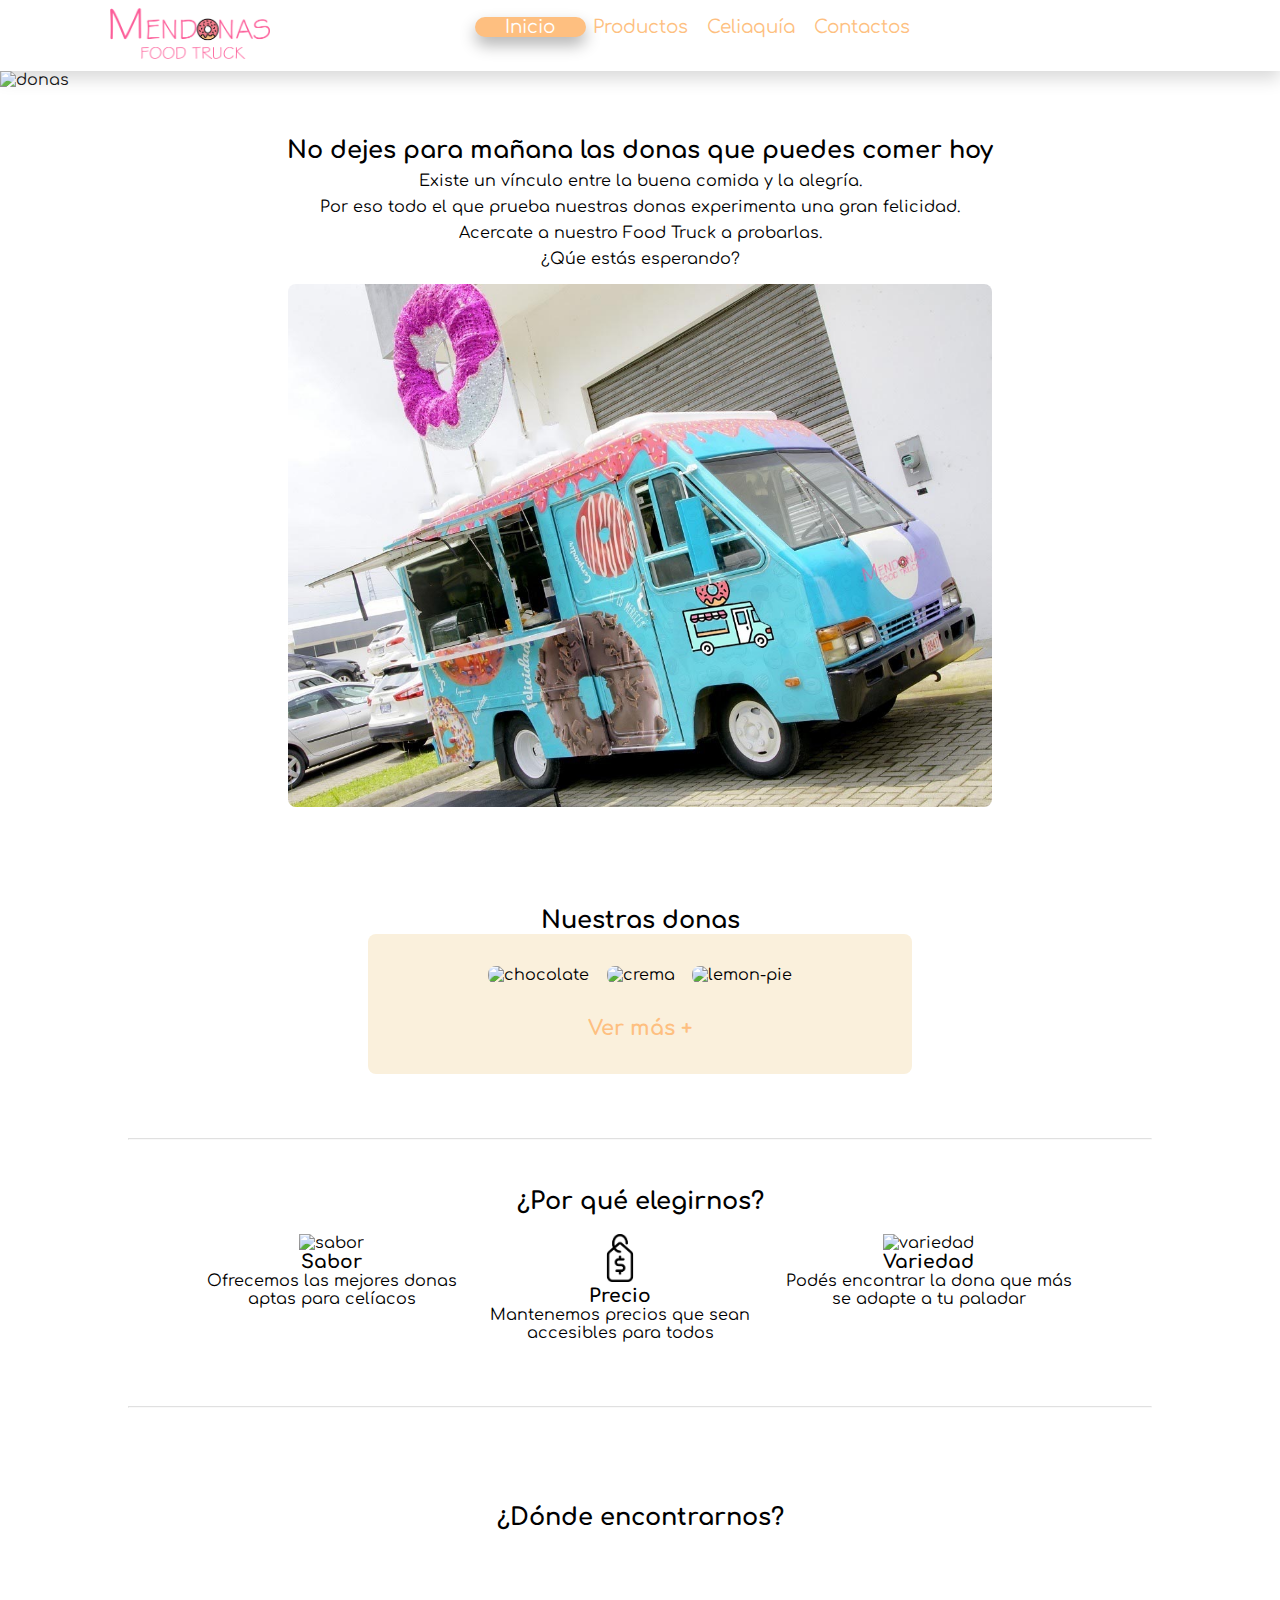
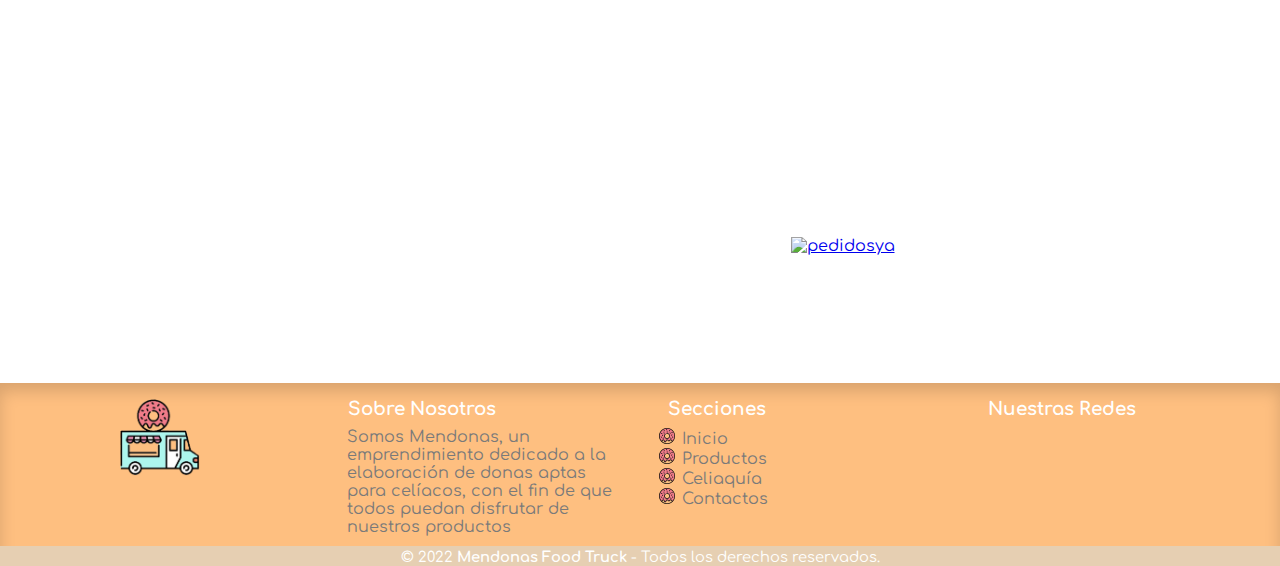
==== commit d17b0938: "form validado" ====
--- a/index.html
+++ b/index.html
@@ -25,7 +25,7 @@
             </figure>
             <div class="lista">
                 <ul>
-                    <li><a href="index.html">Inicio</a> </li>
+                    <li class="active"><a href="index.html">Inicio</a> </li>
                     <li><a href="productos.html">Productos</a></li>
                     <li><a href="celiaquia.html">Celiaquía</a></li>
                     <li><a href="contacto.html">Contactos</a></li>
--- a/0estilo.css
+++ b/0estilo.css
@@ -67,6 +67,12 @@
 .nav .container-nav .redes-nav a:hover{
     transform: scale(1.2);
     color: #febf80;
+}
+.nav .container-nav .active a{
+    box-shadow: 0 .5rem 1rem rgba(0,0,0,.3);
+    border-radius: 2em;
+    background-color: #febf80;
+    color: white;
 }
 .foto img{
     width: 100%;
@@ -276,7 +282,7 @@
     margin: auto;
     width: 70%;
     height: auto;
-    margin-top: 3em;
+    margin-top: 2em;
     padding: 2em;
     border: 1px solid;
     border-color: #f17b89;
